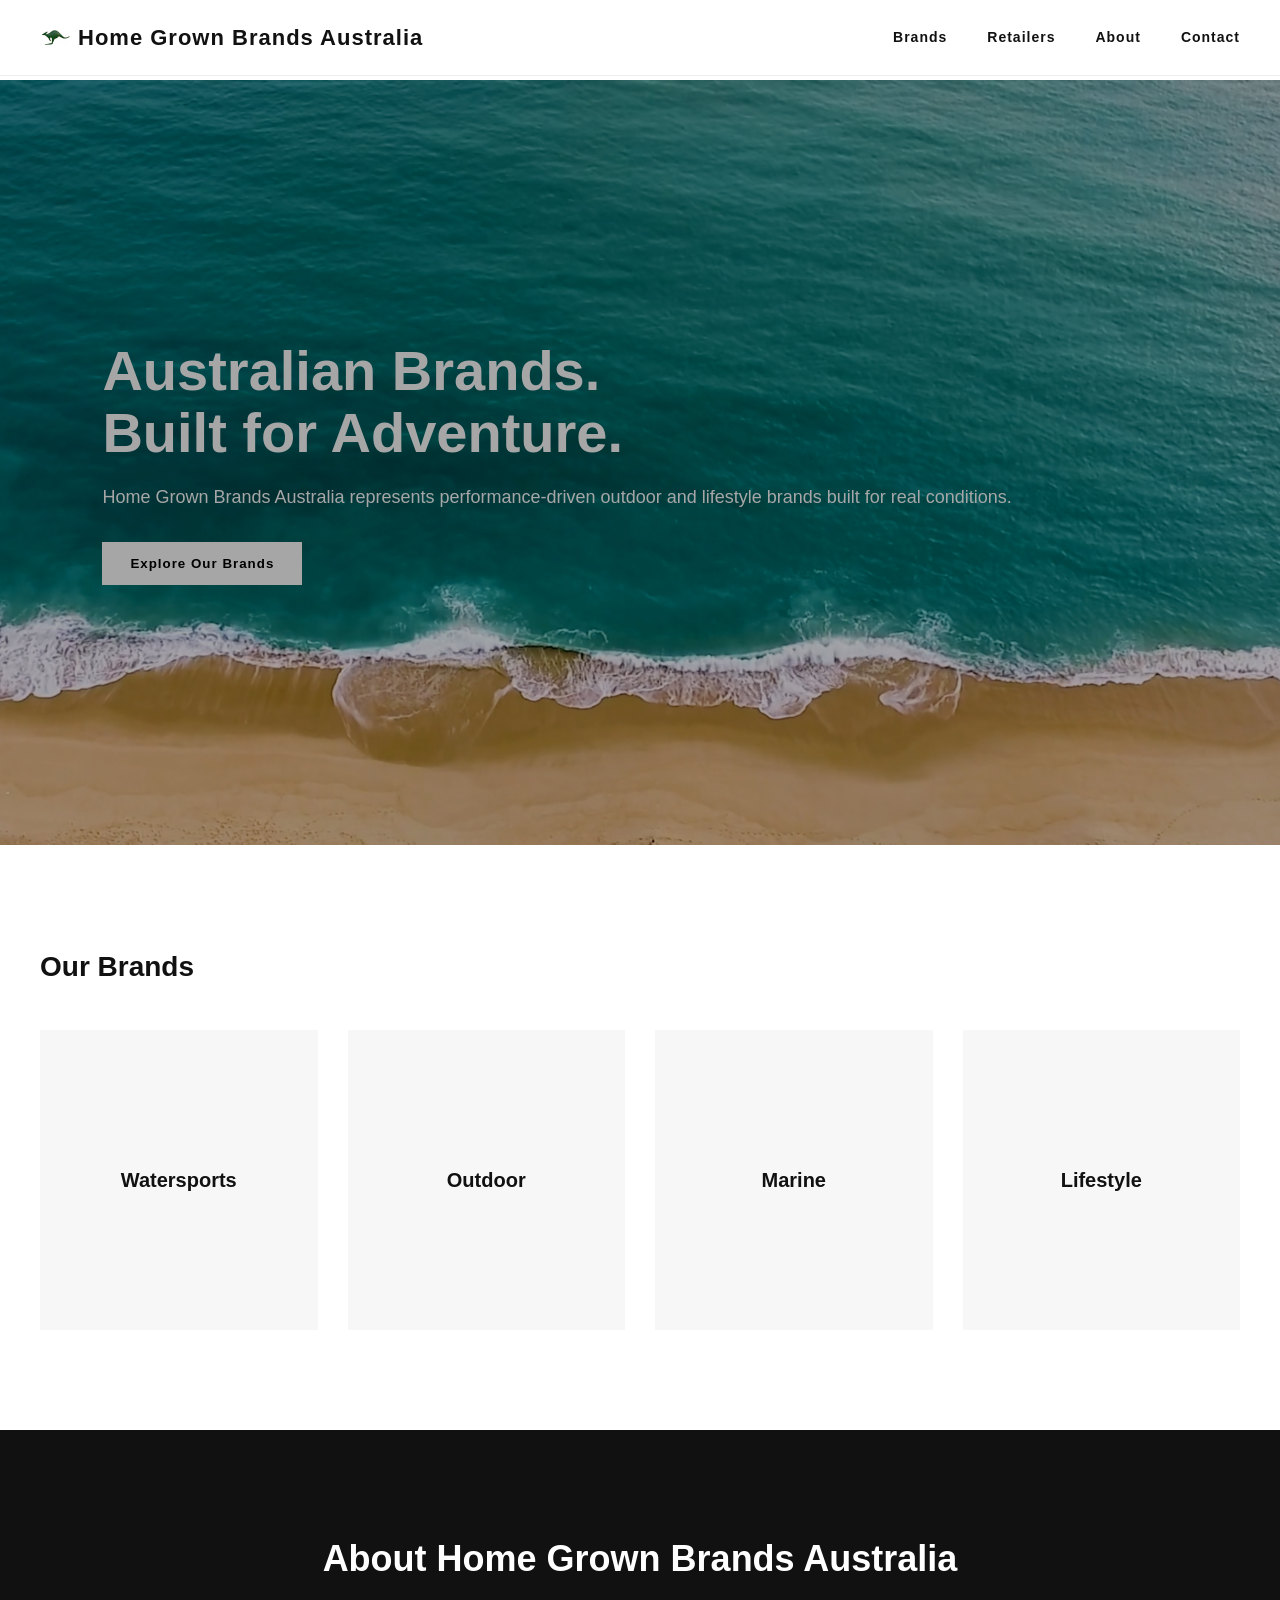
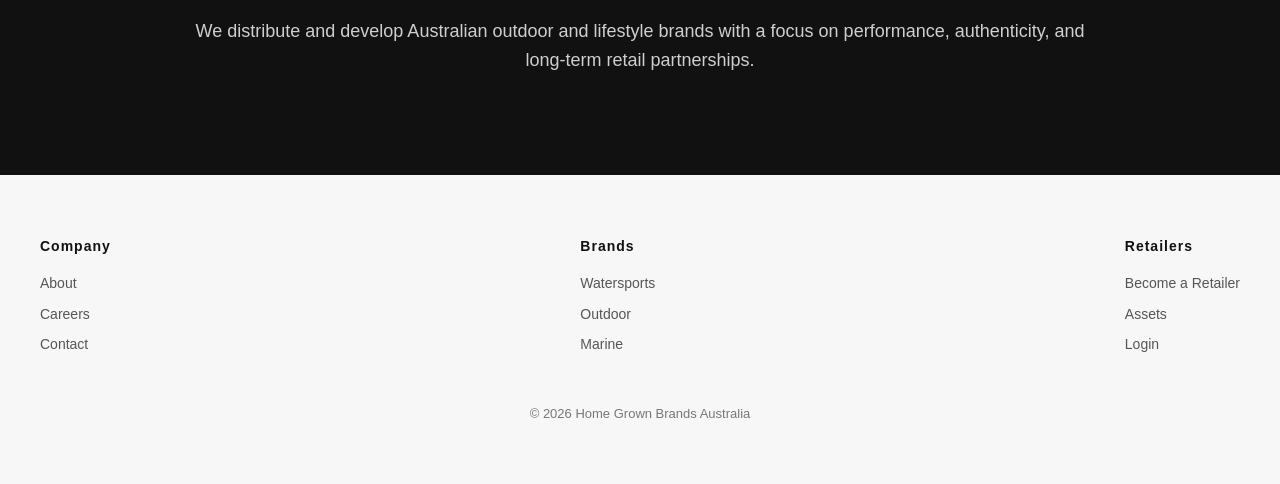
==== index.html @ 456f81f9 "Initial project structure with product layout and header" ====
<!DOCTYPE html>
<html lang="en">

<head>
    <meta charset="UTF-8">
    <meta name="viewport" content="width=device-width, initial-scale=1.0">
    <title>Home Grown Brands Australia</title>

    <!-- Link external CSS -->
    <link rel="stylesheet" href="css/HGBAus_styles.css">
</head>

<body>

    <header>
        <div class="header-inner">
            <div class="logo">
                <span class="logo-icon">
                    <img src="images/Kangaroo_green_1.png" class="roo roo1" alt="Logo">
                    <img src="images/Kangaroo_1(looking).png" class="roo roo2" alt="Logo">
                </span>
                Home Grown Brands Australia
            </div>
            <nav>
                <a href="#">Brands</a>
                <a href="#">Retailers</a>
                <a href="#">About</a>
                <a href="#">Contact</a>
            </nav>
        </div>
    </header>

    <section class="hero">
        <div class="hero-content">
            <h1>Australian Brands.<br>Built for Adventure.</h1>
            <p>Home Grown Brands Australia represents performance-driven outdoor and lifestyle brands built for real
                conditions.</p>

            <div class="brand-menu-wrapper">
                <button id="brandButton">Explore Our Brands</button>

                <div class="brand-menu" id="brandMenu">
                    <a href="./Product.html">Adrenalin</a>
                    <a href="#">Land & Sea</a>
                    <a href="#">Redback Surf</a>
                    <a href="#">Undersea Australia Spearfishing</a>
                    <a href="#">Boss Equipment</a>
                    <a href="#">Redback Scoot and Skate</a>
                </div>
            </div>
        </div>
    </section>

    <section class="brands">
        <div class="section-title">Our Brands</div>
        <div class="brand-grid">
            <div class="brand-card">Watersports</div>
            <div class="brand-card">Outdoor</div>
            <div class="brand-card">Marine</div>
            <div class="brand-card">Lifestyle</div>
        </div>
    </section>

    <section class="about">
        <div class="about-inner">
            <h2>About Home Grown Brands Australia</h2>
            <p>We distribute and develop Australian outdoor and lifestyle brands with a focus on performance,
                authenticity, and long-term retail partnerships.</p>
        </div>
    </section>

    <footer>
        <div class="footer-inner">
            <div class="footer-col">
                <h4>Company</h4>
                <a href="#">About</a>
                <a href="#">Careers</a>
                <a href="#">Contact</a>
            </div>
            <div class="footer-col">
                <h4>Brands</h4>
                <a href="#">Watersports</a>
                <a href="#">Outdoor</a>
                <a href="#">Marine</a>
            </div>
            <div class="footer-col">
                <h4>Retailers</h4>
                <a href="#">Become a Retailer</a>
                <a href="#">Assets</a>
                <a href="#">Login</a>
            </div>
        </div>

        <div class="copyright">
            © 2026 Home Grown Brands Australia
        </div>
    </footer>

    <!-- GSAP -->
    <script src="https://cdnjs.cloudflare.com/ajax/libs/gsap/3.12.2/gsap.min.js"></script>
    <!-- Link external JS -->
    <script src="HGBAus_scripts.js"></script>

</body>

</html>
---- css/HGBAus_styles.css ----
* {
  margin: 0;
  padding: 0;
  box-sizing: border-box;
}

body {
  font-family: "Helvetica Neue", Arial, sans-serif;
  background: #ffffff;
  color: #111;
  line-height: 1.6;
}

/* ===== Header ===== */

header {
  position: fixed;
  top: 0;
  width: 100%;
  background: white;
  border-bottom: 1px solid #eee;
  z-index: 100;
}

.header-inner {
  max-width: 1400px;
  margin: auto;
  padding: 20px 40px;
  display: flex;
  justify-content: space-between;
  align-items: center;
}

.logo {
  font-size: 22px;
  font-weight: 700;
  letter-spacing: 1px;
}

nav {
  display: flex;
  gap: 40px;
}

nav a {
  text-decoration: none;
  color: #111;
  font-size: 14px;
  font-weight: 600;
  letter-spacing: 1px;
  transition: opacity 0.2s ease;
}

nav a:hover {
  opacity: 0.6;
}

/* ===== Hero ===== */

.hero {
  margin-top: 80px;
  height: 85vh;
  background: url("../images/hero_3.png") center/cover no-repeat;
  display: flex;
  align-items: center;
  padding-left: 8%;
  color: white;
  position: relative;
}

.hero::after {
    content: "";
    position: absolute;
    inset: 0;
    background: rgba(0, 0, 0, 0.35);
    pointer-events: none;  /* ← add this */
}

.hero-content {
  position: relative;
  max-width: 80%;
}

.brand-menu-wrapper {
  position: relative;
  display: inline-flex;
  align-items: center;
}

#brandButton {
    cursor: pointer;
}
.brand-menu {
  position: absolute;
  top: 50%;
  left: 0; /* align with left edge of wrapper */
  transform: translateX(30%) translateY(-50%);
  display: flex;
  gap: 30px;
  opacity: 0;
  pointer-events: none;
  white-space: nowrap;
  background: rgba(
    0,
    0,
    0,
    0.6
  ); /* optional, makes menu visible on hero image */
  padding: 10px 20px; /* optional for spacing */
  border-radius: 6px; /* optional polish */
}
.brand-menu a {
  text-decoration: none;
  color: white;
  font-weight: 600;
  letter-spacing: 1px;
  font-size: 14px;
  transition: opacity 0.2s ease;
}

.brand-menu a:hover {
  opacity: 0.6;
}

.brand-menu img {
    height: 20px;
    object-fit: contain;
}

.hero h1 {
  font-size: 56px;
  font-weight: 800;
  line-height: 1.1;
  margin-bottom: 20px;
}

.hero p {
  font-size: 18px;
  margin-bottom: 30px;
}

.hero button {
  padding: 14px 28px;
  border: none;
  background: white;
  color: black;
  font-weight: bold;
  letter-spacing: 1px;
  cursor: pointer;
  transition: background 0.2s ease;
}

.hero button:hover {
  background: #ddd;
}

/* ===== Brand Grid ===== */

.brands {
  max-width: 1400px;
  margin: 100px auto;
  padding: 0 40px;
}

.section-title {
  font-size: 28px;
  font-weight: 700;
  margin-bottom: 40px;
}

.brand-grid {
  display: grid;
  grid-template-columns: repeat(auto-fit, minmax(250px, 1fr));
  gap: 30px;
}

.brand-card {
  background: #f7f7f7;
  height: 300px;
  display: flex;
  align-items: center;
  justify-content: center;
  font-size: 20px;
  font-weight: 600;
  transition: transform 0.3s ease, box-shadow 0.3s ease;
}

.brand-card:hover {
  transform: translateY(-6px);
  box-shadow: 0 10px 30px rgba(0, 0, 0, 0.1);
}

/* ===== About Section ===== */

.about {
  background: #111;
  color: white;
  padding: 100px 40px;
}

.about-inner {
  max-width: 900px;
  margin: auto;
  text-align: center;
}

.about h2 {
  font-size: 36px;
  margin-bottom: 30px;
}

.about p {
  font-size: 18px;
  opacity: 0.8;
}

/* ===== Footer ===== */

footer {
  background: #f7f7f7;
  padding: 60px 40px;
}

.footer-inner {
  max-width: 1400px;
  margin: auto;
  display: flex;
  justify-content: space-between;
  flex-wrap: wrap;
  gap: 40px;
}

.footer-col h4 {
  margin-bottom: 15px;
  font-size: 14px;
  letter-spacing: 1px;
}

.footer-col a {
  display: block;
  text-decoration: none;
  color: #555;
  font-size: 14px;
  margin-bottom: 8px;
}

.footer-col a:hover {
  color: #000;
}

.copyright {
  text-align: center;
  margin-top: 40px;
  font-size: 13px;
  color: #777;
}

.logo {
  display: flex;
  align-items: center;
  gap: 8px;
}

.logo-icon {
  position: relative;
  width: 30px;
  height: 30px;
}

.roo {
  position: absolute;
  inset: 0;
  height: 30px;
  width: 30px;
  object-fit: contain;
}

.roo2 {
  opacity: 0;
  /* start hidden */
}
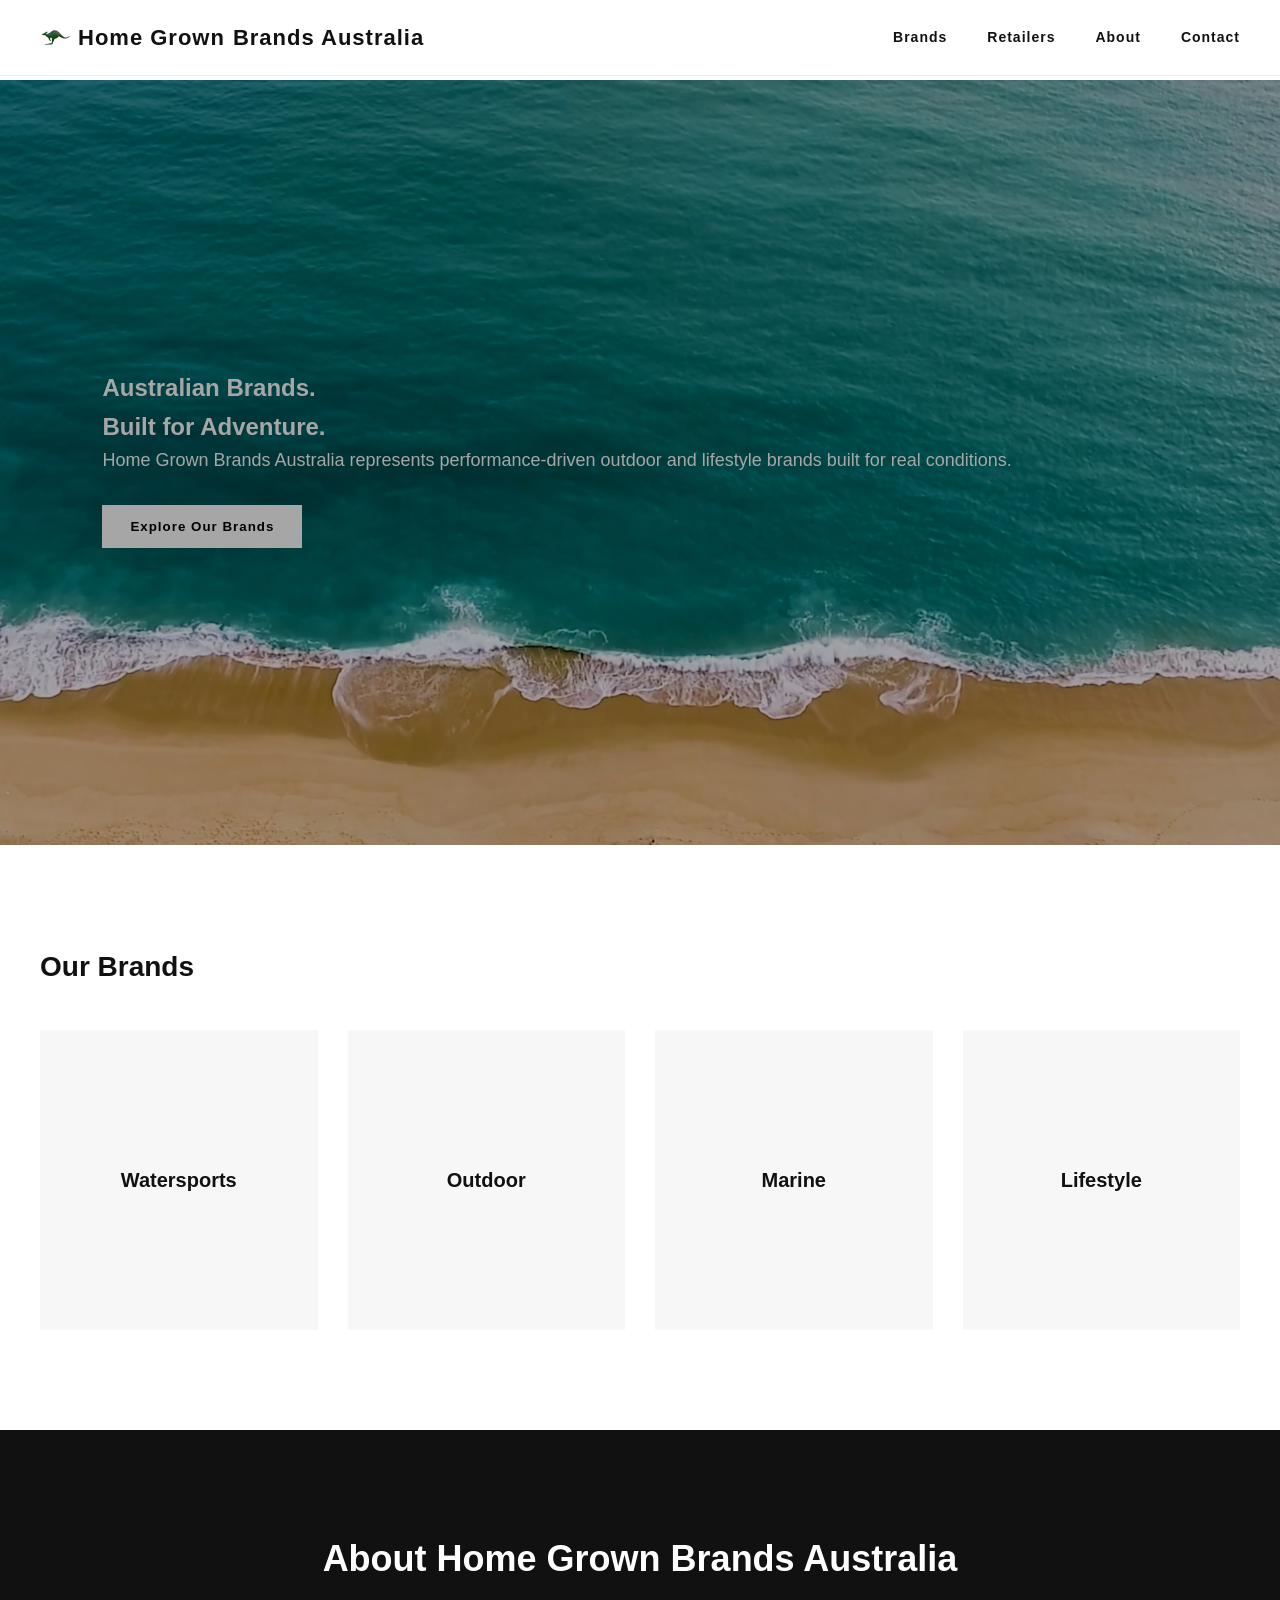
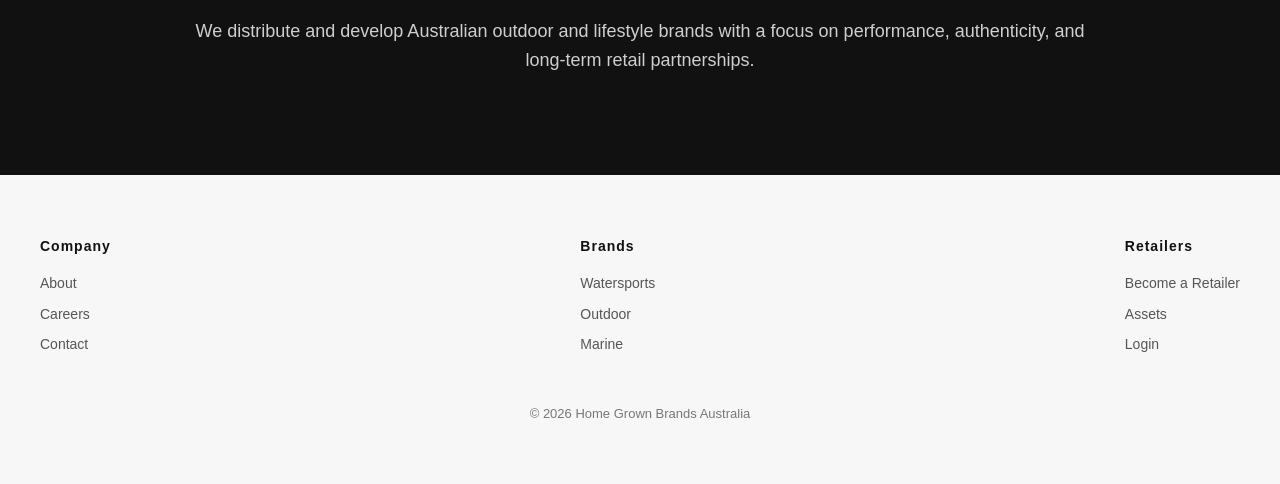
==== commit ac0d225f: "Added product pages" ====
--- a/index.html
+++ b/index.html
@@ -19,7 +19,8 @@
                     <img src="images/Kangaroo_green_1.png" class="roo roo1" alt="Logo">
                     <img src="images/Kangaroo_1(looking).png" class="roo roo2" alt="Logo">
                 </span>
-                Home Grown Brands Australia
+                <span class="line1">Home Grown</span>
+                <span class="line2">Brands Australia</span>
             </div>
             <nav>
                 <a href="#">Brands</a>
@@ -40,12 +41,13 @@
                 <button id="brandButton">Explore Our Brands</button>
 
                 <div class="brand-menu" id="brandMenu">
-                    <a href="./Product.html">Adrenalin</a>
-                    <a href="#">Land & Sea</a>
-                    <a href="#">Redback Surf</a>
-                    <a href="#">Undersea Australia Spearfishing</a>
-                    <a href="#">Boss Equipment</a>
-                    <a href="#">Redback Scoot and Skate</a>
+                    <a href="./brand_pages/adrenalin_product.html">Adrenalin</a>
+                    <a href="./brand_pages/land_and_sea_product.html">Land & Sea</a>
+                    <a href="./brand_pages/redback_surf_product.html">Redback Surf</a>
+                    <a href="./brand_pages/undersee_spearfish_product.html">Undersee Australia Spearfishing</a>
+                    <a href="./brand_pages/boss_product.html">Boss Equipment</a>
+                    <a href="./brand_pages/adrenalin_scoot_and_skate_product.html">Adrenalin Scoot and Skate</a>
+                    <a href="./brand_pages/palm_beach_product.html">Palm Beach</a>
                 </div>
             </div>
         </div>
--- a/css/HGBAus_styles.css
+++ b/css/HGBAus_styles.css
@@ -31,11 +31,7 @@
   align-items: center;
 }
 
-.logo {
-  font-size: 22px;
-  font-weight: 700;
-  letter-spacing: 1px;
-}
+
 
 nav {
   display: flex;
@@ -84,30 +80,46 @@
 .brand-menu-wrapper {
   position: relative;
   display: inline-flex;
-  align-items: center;
-}
+  flex-direction: column;   /* important */
+}
+
+.brand-menu-wrapper:hover .brand-menu {
+  opacity: 1;
+  max-height: 500px; /* big enough to fit content */
+  padding: 16px 24px;
+}
+
+/* .brand-menu {
+  transform: translateY(5px);
+  transition: opacity 0.2s ease, transform 0.2s ease;
+} */
+
+/* .brand-menu-wrapper:hover .brand-menu {
+  opacity: 1;
+  pointer-events: auto;
+  transform: translateY(0);
+} */
 
 #brandButton {
     cursor: pointer;
 }
 .brand-menu {
-  position: absolute;
-  top: 50%;
-  left: 0; /* align with left edge of wrapper */
-  transform: translateX(30%) translateY(-50%);
-  display: flex;
-  gap: 30px;
+  display: grid;
+  grid-template-columns: repeat(2, auto);
+  gap: 12px 30px;
+
+   margin-top: 8px;
+  box-shadow: 0 10px 25px rgba(0,0,0,0.2);
+
   opacity: 0;
-  pointer-events: none;
-  white-space: nowrap;
-  background: rgba(
-    0,
-    0,
-    0,
-    0.6
-  ); /* optional, makes menu visible on hero image */
-  padding: 10px 20px; /* optional for spacing */
-  border-radius: 6px; /* optional polish */
+  max-height: 0;
+  overflow: hidden;
+
+  background: rgba(0, 0, 0, 0.85);
+  padding: 0 24px;   /* remove vertical padding for animation */
+  border-radius: 8px;
+
+  transition: opacity 0.2s ease, max-height 0.25s ease;
 }
 .brand-menu a {
   text-decoration: none;
@@ -125,6 +137,49 @@
 .brand-menu img {
     height: 20px;
     object-fit: contain;
+}
+
+@media (max-width: 768px) {
+
+  .header-inner {
+    padding: 16px 20px;
+  }
+  nav {
+    flex-direction: column;
+    font-size: 16px;
+    line-height: 1.2;
+    text-align: center;
+    padding-right: 10px;
+  }
+
+  .logo {
+    flex-direction: column;
+    font-size: 16px;
+    line-height: 1.2;
+    text-align: center;
+  }
+
+  .logo span {
+    display: block;
+  }
+
+  .logo-icon {
+    width: 24px;
+    height: 24px;
+  }
+
+  .roo {
+    width: 24px;
+    height: 24px;
+  }
+
+}
+
+  .brand-menu {
+    grid-template-columns: 1fr;  /* single column */
+    width: 200px;
+  }
+
 }
 
 .hero h1 {
@@ -259,6 +314,10 @@
   display: flex;
   align-items: center;
   gap: 8px;
+
+  font-size: 22px;
+  font-weight: 700;
+  letter-spacing: 1px;
 }
 
 .logo-icon {
@@ -266,6 +325,8 @@
   width: 30px;
   height: 30px;
 }
+
+
 
 .roo {
   position: absolute;
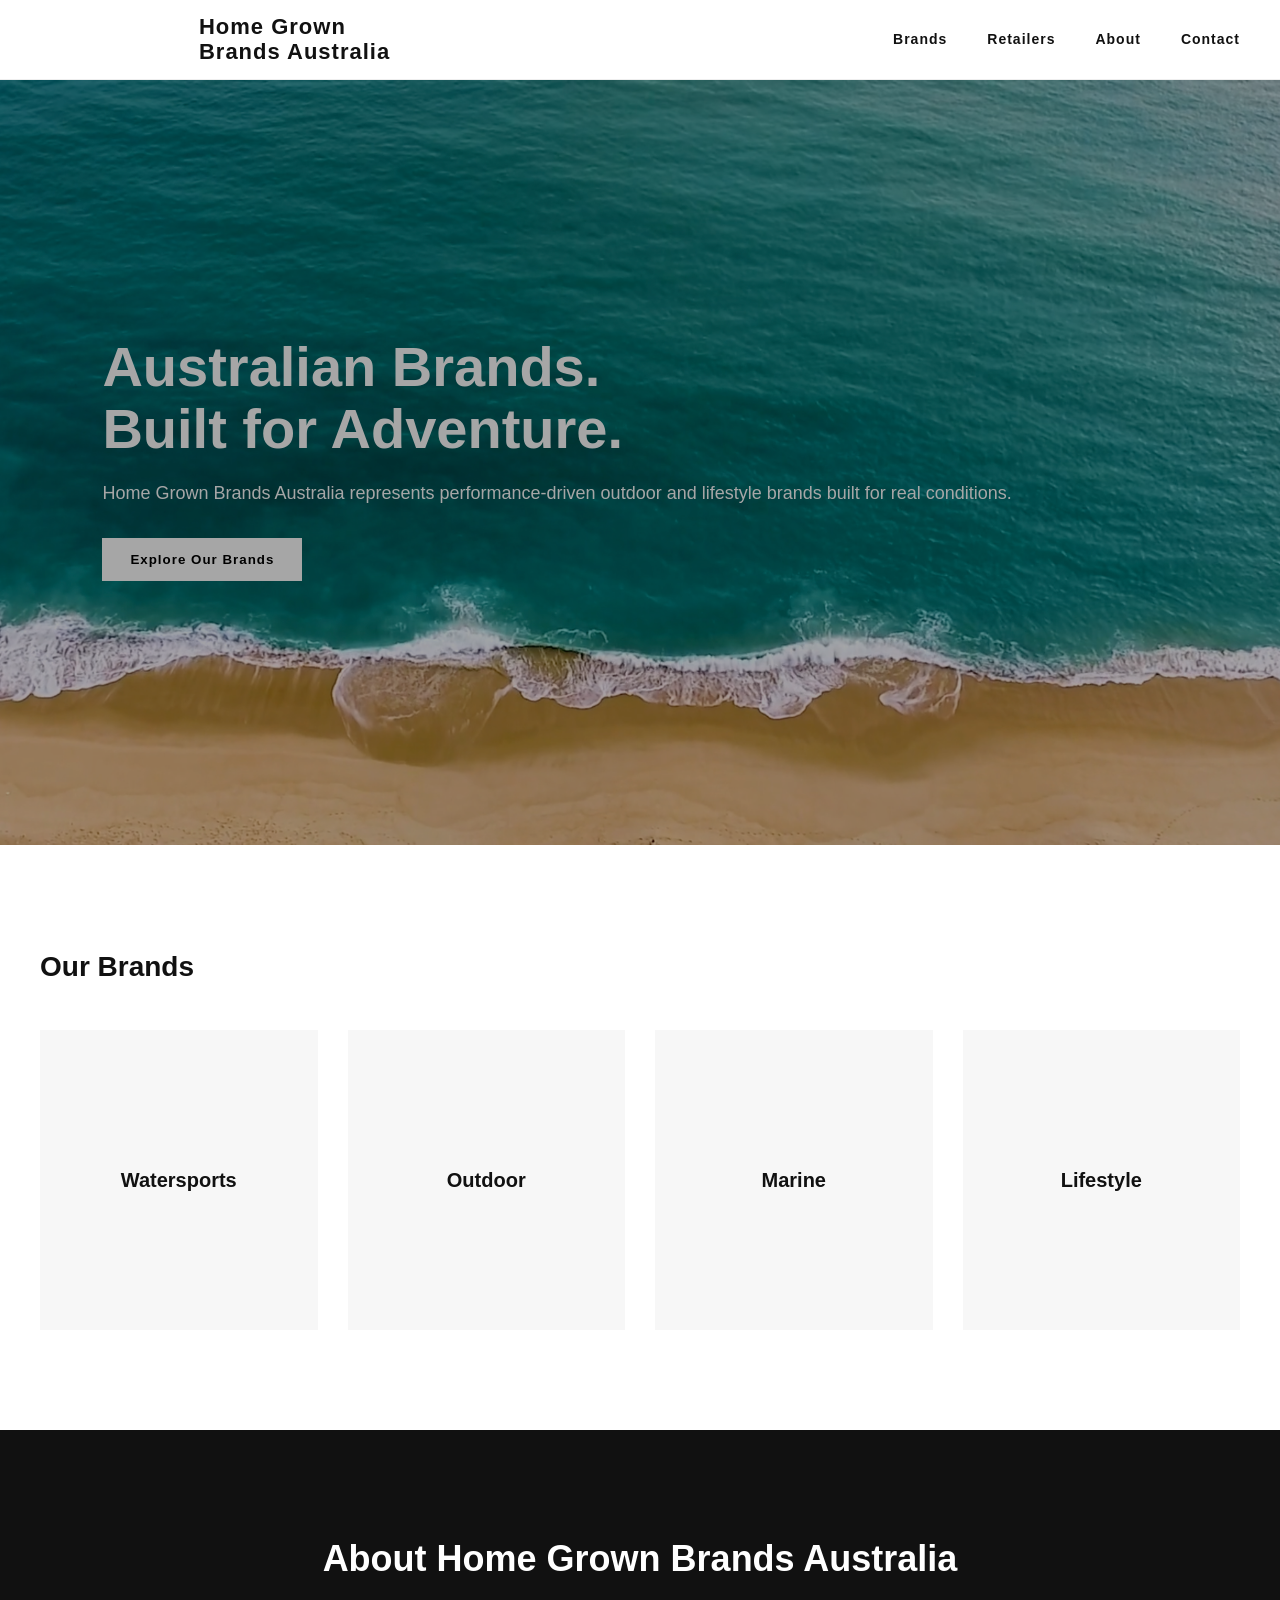
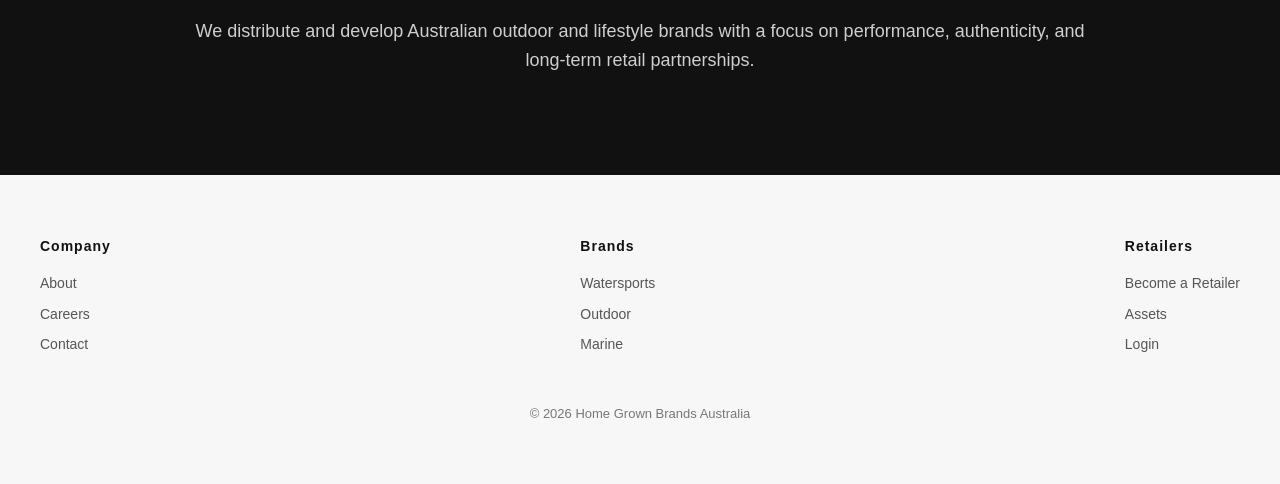
==== commit 63c1d91f: "Refactor header layout with centered container and logo alignment" ====
--- a/index.html
+++ b/index.html
@@ -12,24 +12,32 @@
 
 <body>
 
-    <header>
-        <div class="header-inner">
-            <div class="logo">
-                <span class="logo-icon">
-                    <img src="images/Kangaroo_green_1.png" class="roo roo1" alt="Logo">
-                    <img src="images/Kangaroo_1(looking).png" class="roo roo2" alt="Logo">
-                </span>
-                <span class="line1">Home Grown</span>
-                <span class="line2">Brands Australia</span>
-            </div>
-            <nav>
-                <a href="#">Brands</a>
-                <a href="#">Retailers</a>
-                <a href="#">About</a>
-                <a href="#">Contact</a>
-            </nav>
+<header>
+    <div class="header-container">
+    <div class="header-left">
+        <span class="logo-icon">
+            <video id="brickx-video" src="video/grok-video-099b1298-8590-4428-a94c-b51366da0cf1 (1).mp4" autoplay muted
+                playsinline style="width: 100%; height: 100%; object-fit: cover; display: block;">
+            </video>
+        </span>
+    </div>
+
+    <div class="header-inner">
+        <div class="company-name">
+            <span class="line1">Home Grown</span>
+            <span class="line2">Brands Australia</span>
         </div>
-    </header>
+
+        </div>
+
+        <nav>
+            <a href="#">Brands</a>
+            <a href="#">Retailers</a>
+            <a href="#">About</a>
+            <a href="#">Contact</a>
+        </nav>
+    </div>
+</header>
 
     <section class="hero">
         <div class="hero-content">
--- a/css/HGBAus_styles.css
+++ b/css/HGBAus_styles.css
@@ -17,18 +17,52 @@
   position: fixed;
   top: 0;
   width: 100%;
+  height: 80px;
   background: white;
   border-bottom: 1px solid #eee;
   z-index: 100;
 }
 
+.header-container {
+  max-width: 1400px;
+  margin: 0 auto;
+  height: 100%;
+  padding: 0 40px;
+
+  display: flex;
+  align-items: center;
+}
+
 .header-inner {
   max-width: 1400px;
-  margin: auto;
+  margin: 0 auto;
   padding: 20px 40px;
+
   display: flex;
   justify-content: space-between;
   align-items: center;
+
+  flex: 0 1 1400px;
+}
+
+.header-left {
+  padding-left: 0px;
+  display: flex;
+  align-items: center;
+  height: 100%;
+  width: 20%;
+  
+}
+
+.company-name {
+  font-size: 22px;
+  font-weight: 700;
+  letter-spacing: 1px;
+  line-height: 1.1;
+}
+
+.company-name span {
+  display: block;
 }
 
 
@@ -153,19 +187,23 @@
   }
 
   .logo {
+    height: 100%;
     flex-direction: column;
     font-size: 16px;
     line-height: 1.2;
     text-align: center;
+    
   }
 
   .logo span {
     display: block;
+    width: 48px;
+    height: 48px;
   }
 
   .logo-icon {
-    width: 24px;
-    height: 24px;
+    width: 48px;
+    height: 48px;
   }
 
   .roo {
@@ -180,7 +218,7 @@
     width: 200px;
   }
 
-}
+
 
 .hero h1 {
   font-size: 56px;
@@ -311,6 +349,8 @@
 }
 
 .logo {
+  
+  border: 2px red solid;
   display: flex;
   align-items: center;
   gap: 8px;
@@ -321,9 +361,15 @@
 }
 
 .logo-icon {
-  position: relative;
-  width: 30px;
-  height: 30px;
+  height: 100%;
+  display: flex;
+  align-items: center;
+}
+
+.logo-icon video {
+  height: 100%;
+  width: auto;
+  display: block;
 }
 
 
